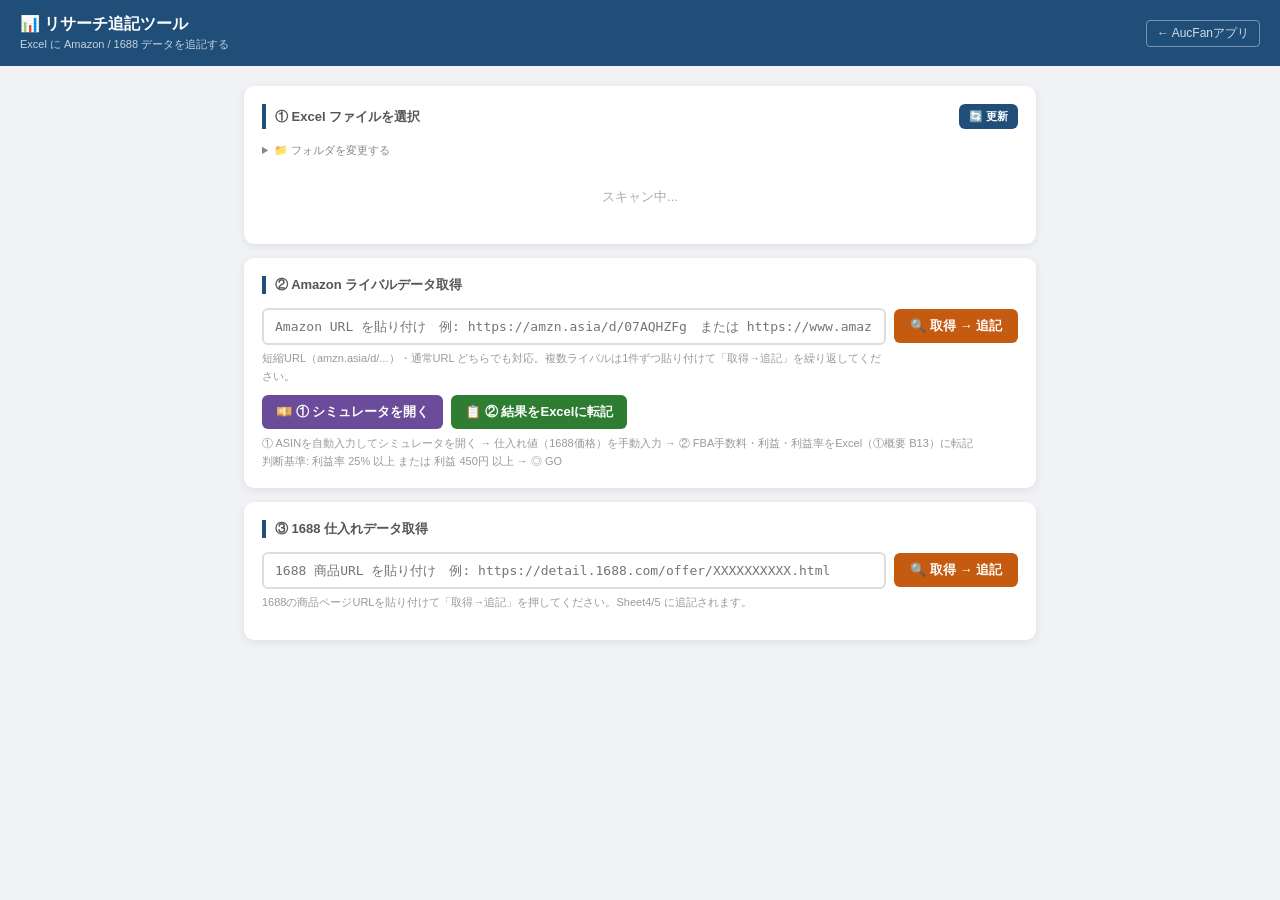
==== templates/research.html @ e9b9f6d2 "improve: Q1-Q7品質改善（ファイルロック・ログ・429通知・進捗・翻訳・定数化） [2026-05-30 08:53]" ====
<!DOCTYPE html>
<html lang="ja">
<head>
<meta charset="UTF-8">
<meta name="viewport" content="width=device-width, initial-scale=1.0">
<title>リサーチ追記ツール</title>
<style>
  * { box-sizing: border-box; margin: 0; padding: 0; }
  body { font-family: "BIZ UDGothic", "Hiragino Sans", sans-serif;
         background: #f0f2f5; color: #333; min-height: 100vh; }

  .header { background: #1F4E79; color: white; padding: 14px 20px;
            display: flex; align-items: center; justify-content: space-between; }
  .header-title { font-size: 16px; font-weight: bold; }
  .header-sub   { font-size: 11px; opacity: 0.75; margin-top: 2px; }
  .back-link { color: rgba(255,255,255,0.8); font-size: 12px; text-decoration: none;
               border: 1px solid rgba(255,255,255,0.4); padding: 4px 10px; border-radius: 4px; }
  .back-link:hover { background: rgba(255,255,255,0.15); }

  .main { max-width: 820px; margin: 20px auto; padding: 0 14px; }

  .card { background: white; border-radius: 10px; padding: 18px;
          box-shadow: 0 2px 8px rgba(0,0,0,0.08); margin-bottom: 14px; }
  .card-title { font-size: 13px; font-weight: bold; color: #555;
                border-left: 4px solid #1F4E79; padding-left: 9px;
                margin-bottom: 14px; display: flex; align-items: center; gap: 8px; }

  /* ファイル一覧 */
  .folder-bar { display: flex; gap: 8px; align-items: center; margin-bottom: 10px; }
  .folder-input { flex: 1; padding: 8px 10px; border: 2px solid #ddd;
                  border-radius: 6px; font-size: 12px; font-family: monospace; }
  .folder-input:focus { outline: none; border-color: #1F4E79; }

  .file-list { border: 1px solid #e5e7eb; border-radius: 8px; overflow: hidden; }
  .file-item { display: flex; align-items: center; gap: 10px; padding: 10px 14px;
               border-bottom: 1px solid #f0f0f0; cursor: pointer; transition: background 0.15s; }
  .file-item:last-child { border-bottom: none; }
  .file-item:hover { background: #EBF3FB; }
  .file-item.selected { background: #D6E8F7; border-left: 3px solid #1F4E79; }
  .file-icon { font-size: 20px; flex-shrink: 0; }
  .file-info { flex: 1; min-width: 0; }
  .file-name { font-size: 13px; font-weight: bold; color: #1F4E79;
               white-space: nowrap; overflow: hidden; text-overflow: ellipsis; }
  .file-meta { font-size: 11px; color: #888; margin-top: 2px; }
  .file-badge { font-size: 10px; background: #C55A11; color: white;
                padding: 1px 6px; border-radius: 8px; white-space: nowrap; }
  .file-empty { padding: 20px; text-align: center; color: #aaa; font-size: 13px; }
  .btn-delete-file { flex-shrink: 0; background: none; border: none; font-size: 15px;
                     cursor: pointer; padding: 2px 4px; border-radius: 4px;
                     color: #aaa; line-height: 1; transition: color 0.15s, background 0.15s; }
  .btn-delete-file:hover { color: #dc2626; background: #fef2f2; }

  /* 読み込み済みExcel表示 */
  .excel-loaded { background: #EBF3FB; border-radius: 8px; padding: 12px 14px; }
  .excel-loaded-name { font-size: 14px; font-weight: bold; color: #1F4E79; }
  .excel-loaded-meta { font-size: 12px; color: #666; margin-top: 3px; }
  .sheet-tags { display: flex; gap: 5px; flex-wrap: wrap; margin-top: 7px; }
  .sheet-tag  { background: #1F4E79; color: white; font-size: 10px;
                padding: 2px 7px; border-radius: 10px; }

  .btn { padding: 8px 16px; border: none; border-radius: 6px; font-size: 13px;
         font-weight: bold; cursor: pointer; transition: all 0.2s; white-space: nowrap; }
  .btn:hover:not(:disabled) { filter: brightness(0.9); }
  .btn:active:not(:disabled) { transform: scale(0.97); }
  .btn-blue   { background: #1F4E79; color: white; }
  .btn-orange { background: #C55A11; color: white; }
  .btn-calc   { background: #6B4C9A; color: white; font-size: 12px; padding: 6px 12px; }
  .btn-sm     { padding: 5px 10px; font-size: 11px; }
  .btn-gray   { background: #ccc; color: #777; cursor: not-allowed; }

  .result { margin-top: 10px; padding: 11px 13px; border-radius: 7px;
            font-size: 12px; line-height: 1.6; }
  .result.success { background: #E9F7EF; border: 1px solid #27AE60; color: #1a6b3a; }
  .result.error   { background: #FDE8E8; border: 1px solid #E74C3C; color: #a11a1a; }
  .result.info    { background: #EBF5FB; border: 1px solid #2980B9; color: #1a4a6b; }

  .badge { display: inline-block; background: #C55A11; color: white;
           font-size: 10px; padding: 1px 7px; border-radius: 9px; margin-left: 6px; }

  .spinner { display: inline-block; width: 14px; height: 14px;
             border: 2px solid rgba(255,255,255,0.4); border-top-color: white;
             border-radius: 50%; animation: spin 0.7s linear infinite;
             margin-right: 5px; vertical-align: middle; }
  @keyframes spin { to { transform: rotate(360deg); } }

  .hint { font-size: 11px; color: #999; margin-top: 8px; line-height: 1.6; }
  .dim { opacity: 0.45; }
  .hidden { display: none; }
</style>
</head>
<body>

<div class="header">
  <div>
    <div class="header-title">📊 リサーチ追記ツール</div>
    <div class="header-sub">Excel に Amazon / 1688 データを追記する</div>
  </div>
  <a href="/" class="back-link">← AucFanアプリ</a>
</div>

<div class="main">

  <!-- ① Excel選択 -->
  <div class="card">
    <div class="card-title">
      ① Excel ファイルを選択
      <button class="btn btn-blue btn-sm" onclick="refreshList()" style="margin-left:auto;">🔄 更新</button>
    </div>

    <!-- フォルダ変更（詳細） -->
    <details style="margin-bottom:10px;">
      <summary style="font-size:11px; color:#888; cursor:pointer;">📁 フォルダを変更する</summary>
      <div style="margin-top:8px; display:flex; gap:8px;">
        <input id="folderPath" class="folder-input" type="text" placeholder="フォルダパス">
        <button class="btn btn-blue btn-sm" onclick="refreshList()">スキャン</button>
      </div>
      <p class="hint">空白のままにすると保存先（Google Drive/AucFanToolData/リサーチシート）を自動で探します。</p>
    </details>

    <!-- ファイル一覧 -->
    <div id="fileList">
      <div class="file-empty">読み込み中...</div>
    </div>

    <!-- 読み込み済み表示 -->
    <div id="excelLoaded" class="hidden" style="margin-top:12px;"></div>
  </div>

  <!-- ② Amazon取得 -->
  <div class="card">
    <div class="card-title">
      ② Amazon ライバルデータ取得
      <span id="amazonBadge" class="badge hidden">0件</span>
    </div>

    <!-- URL入力エリア -->
    <div style="display:flex; gap:8px; align-items:flex-start; margin-bottom:10px;">
      <div style="flex:1;">
        <input id="amazonUrl" class="folder-input" type="text"
               placeholder="Amazon URL を貼り付け　例: https://amzn.asia/d/07AQHZFg　または https://www.amazon.co.jp/dp/B0XXXX"
               style="width:100%; padding:9px 11px; font-size:13px;">
        <p class="hint" style="margin-top:5px;">
          短縮URL（amzn.asia/d/...）・通常URL どちらでも対応。複数ライバルは1件ずつ貼り付けて「取得→追記」を繰り返してください。
        </p>
      </div>
      <button id="btnAmazonUrl" class="btn btn-orange" onclick="fetchAmazonUrl()" style="margin-top:1px;">
        🔍 取得 → 追記
      </button>
    </div>

    <div id="amazonResult" class="hidden result"></div>

    <!-- FBA料金シミュレータ -->
    <div style="margin-top:10px;">
      <div style="display:flex; align-items:center; gap:8px; flex-wrap:wrap;">
        <button id="btnOpenCalc" class="btn btn-calc"
                onclick="openCalculator(null)"
                style="font-size:13px; padding:8px 14px;">
          💴 ① シミュレータを開く
        </button>
        <button id="btnReadCalc" class="btn btn-calc"
                onclick="readCalcResult()"
                style="font-size:13px; padding:8px 14px; background:#2E7D32;">
          📋 ② 結果をExcelに転記
        </button>
      </div>
      <p class="hint" style="margin-top:6px; font-size:11px;">
        ① ASINを自動入力してシミュレータを開く → 仕入れ値（1688価格）を手動入力 →
        ② FBA手数料・利益・利益率をExcel（①概要 B13）に転記<br>
        判断基準: 利益率 25% 以上 または 利益 450円 以上 → ◎ GO
      </p>
    </div>
    <div id="calcResult" class="hidden result" style="margin-top:6px; font-size:12px;"></div>
  </div>

  <!-- ③ 1688仕入れデータ取得 -->
  <div class="card">
    <div class="card-title">
      ③ 1688 仕入れデータ取得
      <span id="1688Badge" class="badge hidden">0件</span>
    </div>

    <!-- URL入力エリア -->
    <div style="display:flex; gap:8px; align-items:flex-start; margin-bottom:10px;">
      <div style="flex:1;">
        <input id="url1688" class="folder-input" type="text"
               placeholder="1688 商品URL を貼り付け　例: https://detail.1688.com/offer/XXXXXXXXXX.html"
               style="width:100%; padding:9px 11px; font-size:13px;">
        <p class="hint" style="margin-top:5px;">
          1688の商品ページURLを貼り付けて「取得→追記」を押してください。Sheet4/5 に追記されます。
        </p>
      </div>
      <button id="btn1688Url" class="btn btn-orange" onclick="fetch1688Url()" style="margin-top:1px;">
        🔍 取得 → 追記
      </button>
    </div>

    <div id="result1688" class="hidden result"></div>
  </div>

</div>

<script>
let loadedPath  = "";
let amazonCount = 0;

// ── ファイル一覧 ────────────────────────────────────────────
async function refreshList() {
  const folder = document.getElementById("folderPath").value.trim();
  const div    = document.getElementById("fileList");
  div.innerHTML = '<div class="file-empty">スキャン中...</div>';

  const res  = await fetch("/api/research/excel/list", {
    method: "POST",
    headers: {"Content-Type": "application/json"},
    body: JSON.stringify({folder: folder})
  });
  const data = await res.json();

  if (!data.success || !data.files.length) {
    const msg = data.error || "Excelファイルが見つかりません";
    div.innerHTML = `<div class="file-empty">📭 ${msg}</div>`;
    return;
  }

  // フォルダパスを表示
  document.getElementById("folderPath").placeholder = data.folder;

  div.innerHTML = '<div class="file-list">' +
    data.files.map(f => {
      const enc = encodeURIComponent(f.path);
      return `
      <div class="file-item" data-path="${enc}" onclick="selectFile(decodeURIComponent(this.dataset.path), this)"
           title="${f.path}">
        <div class="file-icon">📄</div>
        <div class="file-info">
          <div class="file-name">${f.name}</div>
          <div class="file-meta">${f.modified} &nbsp;·&nbsp; ${f.size}</div>
        </div>
        ${f.amazon_count > 0
          ? `<div class="file-badge">Amazon ${f.amazon_count}件</div>`
          : ''}
        <button class="btn-delete-file" title="削除"
                onclick="event.stopPropagation(); deleteFile(decodeURIComponent(this.parentElement.dataset.path))">🗑</button>
      </div>`;
    }).join("") +
    '</div>';
}

async function selectFile(path, el) {
  // 選択ハイライト
  document.querySelectorAll(".file-item").forEach(e => e.classList.remove("selected"));
  el.classList.add("selected");

  // Excel情報取得
  const res  = await fetch("/api/research/excel/load", {
    method: "POST",
    headers: {"Content-Type": "application/json"},
    body: JSON.stringify({path: path})
  });
  const data = await res.json();
  const div  = document.getElementById("excelLoaded");

  if (data.success) {
    loadedPath  = path;
    amazonCount = data.amazon_count || 0;
    updateBadge();
    const warn = data.is_research ? "" :
      '<p style="color:#C55A11;font-size:11px;margin-top:4px;">⚠ 5シート構成ではない可能性があります</p>';
    div.innerHTML = `
      <div class="excel-loaded">
        <div class="excel-loaded-name">✅ ${data.filename}</div>
        <div class="excel-loaded-meta">
          ${data.title || "（タイトル未取得）"}
          &nbsp;·&nbsp; Amazon <strong>${amazonCount}件</strong>取得済み
        </div>
        <div class="sheet-tags">
          ${(data.sheets||[]).map(s=>`<span class="sheet-tag">${s}</span>`).join("")}
        </div>
        ${warn}
        <div style="margin-top:8px;">
          <a class="btn btn-blue btn-sm" href="/api/research/excel/download?path=${encodeURIComponent(path)}"
             download style="text-decoration:none;">
            ⬇ Excelをダウンロード
          </a>
        </div>
      </div>`;
    div.classList.remove("hidden");
  } else {
    div.innerHTML = `<div class="result error">❌ ${data.error}</div>`;
    div.classList.remove("hidden");
  }
}

function updateBadge() {
  const b = document.getElementById("amazonBadge");
  b.textContent = amazonCount + "件";
  b.classList.remove("hidden");
}

async function deleteFile(path) {
  const name = path.split("/").pop();
  if (!confirm(`「${name}」を削除しますか？\n\nこの操作は取り消せません。`)) return;

  try {
    const res  = await fetch("/api/research/excel/delete", {
      method: "POST",
      headers: {"Content-Type": "application/json"},
      body: JSON.stringify({path: path})
    });
    const data = await res.json();
    if (data.success) {
      // 選択中ファイルが削除された場合は表示をリセット
      if (loadedPath === path) {
        loadedPath = "";
        amazonCount = 0;
        document.getElementById("excelLoaded").classList.add("hidden");
        document.getElementById("amazonBadge").classList.add("hidden");
      }
      refreshList();
    } else {
      alert("削除に失敗しました: " + (data.error || "不明なエラー"));
    }
  } catch (e) {
    alert("削除に失敗しました: " + e.message);
  }
}

// ── Amazon URL取得 ──────────────────────────────────────────
let _fetchStartTime = null;
let _fetchPollTimer = null;

function _startProgressPolling(div) {
  _fetchStartTime = Date.now();
  _fetchPollTimer = setInterval(async () => {
    try {
      const r = await fetch("/api/research/amazon/status");
      const s = await r.json();
      if (!s.running) return;
      const sec = Math.floor((Date.now() - _fetchStartTime) / 1000);
      div.innerHTML =
        `<span class="spinner"></span>` +
        `<strong>${s.step}</strong><br>` +
        `<small style="color:#555;">経過 ${sec} 秒 ／ Amazonページを閉じないでください</small>`;
    } catch(e) {}
  }, 1000);
}

function _stopProgressPolling() {
  if (_fetchPollTimer) { clearInterval(_fetchPollTimer); _fetchPollTimer = null; }
}

async function fetchAmazonUrl() {
  if (!loadedPath) { alert("先に Excel ファイルを選択してください"); return; }

  const url = document.getElementById("amazonUrl").value.trim();
  if (!url) { alert("Amazon の URL を入力してください"); return; }

  const btn = document.getElementById("btnAmazonUrl");
  const div = document.getElementById("amazonResult");
  btn.innerHTML = '<span class="spinner"></span>取得中...';
  btn.disabled  = true;
  div.className = "result info";
  div.innerHTML =
    `<span class="spinner"></span><strong>① URLを解析中...</strong><br>` +
    `<small style="color:#555;">しばらくお待ちください（10〜30秒）</small>`;
  div.classList.remove("hidden");
  _startProgressPolling(div);

  try {
    const res  = await fetch("/api/research/amazon/fetch-url-append", {
      method: "POST",
      headers: {"Content-Type": "application/json"},
      body: JSON.stringify({path: loadedPath, url: url})
    });
    const data = await res.json();
    _stopProgressPolling();

    if (data.success) {
      amazonCount++;
      updateBadge();
      document.querySelectorAll(".file-item.selected .file-badge").forEach(b => {
        b.textContent = "Amazon " + amazonCount + "件";
      });
      // URLをクリア
      document.getElementById("amazonUrl").value = "";
      div.className = "result success";
      const imgInfo = data.image_count > 0
        ? `🖼 画像 ${data.image_count}枚保存 (amazon/${data.asin}/)`
        : (data.has_image ? "🖼 画像あり" : "");
      div.innerHTML =
        `✅ Sheet2 の ${data.row} 行目に追記 ${imgInfo}<br>` +
        `<strong>ASIN:</strong> ${data.asin} &nbsp; <strong>価格:</strong> ${data.price}<br>` +
        `<span style="color:#555;">${data.title}</span><br>` +
        `<button class="btn btn-calc" onclick="openCalculator('${data.asin}')" style="margin-top:8px;">` +
        `💴 FBA料金シミュレータで開く</button>`;
    } else if (data.duplicate) {
      // 重複ASIN
      div.className = "result info";
      div.innerHTML =
        `⚠️ <strong>ASIN ${data.asin}</strong> は既に ${data.row} 行目に追記済みです。<br>` +
        `<small style="color:#555;">別のライバルのURLを入力してください。</small><br>` +
        `<button class="btn btn-calc" onclick="openCalculator('${data.asin}')" style="margin-top:8px;">` +
        `💴 FBA料金シミュレータで開く</button>`;
    } else if (res.status === 429) {
      div.className = "result info";
      div.innerHTML = `⏳ <strong>取得処理が実行中です。</strong><br><small>完了後に再度お試しください。</small>`;
    } else {
      div.className = "result error";
      div.textContent = "❌ " + data.error;
    }
  } catch(e) {
    _stopProgressPolling();
    div.className = "result error";
    div.textContent = "❌ 通信エラー: " + e.message;
  } finally {
    _stopProgressPolling();
    btn.innerHTML = "🔍 取得 → 追記";
    btn.disabled  = false;
  }
}

// ── FBA料金シミュレータ ────────────────────────────────────────
// asin: 指定 ASIN（省略 or null 可）。省略時は loadedPath から自動取得を試みる。
async function openCalculator(asin) {
  const btn = event ? event.target : document.getElementById("btnOpenCalc");
  if (btn) { btn.textContent = "⏳ 起動中..."; btn.disabled = true; }
  try {
    const payload = {};
    if (asin)       payload.asin       = asin;
    if (loadedPath) payload.excel_path = loadedPath;

    const res  = await fetch("/api/research/amazon/open-calculator", {
      method: "POST",
      headers: {"Content-Type": "application/json"},
      body: JSON.stringify(payload)
    });
    const data = await res.json();
    const area = document.getElementById("calcResult");
    if (data.success) {
      const btnMsg = data.asin
        ? `✅ ASIN: ${data.asin} を入力しました`
        : "✅ シミュレータを開きました";
      if (btn) btn.textContent = btnMsg;
      if (area && data.warning) {
        area.innerHTML = `<span style="color:#C55A11;">⚠ ${data.warning}</span>`;
        area.classList.remove("hidden");
      }
      if (area && data.asin && !data.warning) {
        area.innerHTML =
          `<span style="color:#2E7D32;">ASIN <strong>${data.asin}</strong> を入力しました。` +
          `仕入れ値（1688価格）をシミュレータに手動入力してください。</span>`;
        area.classList.remove("hidden");
      }
    } else {
      if (btn) { btn.textContent = "❌ " + (data.error || "エラー"); btn.disabled = false; }
      if (area) { area.innerHTML = `<span style="color:red;">❌ ${data.error || "エラー"}</span>`; area.classList.remove("hidden"); }
    }
  } catch(e) {
    if (btn) { btn.textContent = "❌ 通信エラー"; btn.disabled = false; }
  }
}

// ── revcal 結果を Excel に転記 ─────────────────────────────────
async function readCalcResult() {
  if (!loadedPath) { alert("先に Excel ファイルを選択してください"); return; }
  const btn  = document.getElementById("btnReadCalc");
  const area = document.getElementById("calcResult");
  btn.textContent = "⏳ 読み取り中...";
  btn.disabled = true;
  area.innerHTML = '<span class="spinner"></span> シミュレータから結果を取得中...';
  area.classList.remove("hidden");
  try {
    const res  = await fetch("/api/research/amazon/read-calc", {
      method: "POST",
      headers: {"Content-Type": "application/json"},
      body: JSON.stringify({excel_path: loadedPath})
    });
    const data = await res.json();
    btn.textContent = "📋 ② 結果をExcelに転記";
    btn.disabled = false;

    if (data.success) {
      const fmt = v => v != null ? `¥${Math.round(v).toLocaleString()}` : "—";
      const fmtP = v => v != null ? `${v.toFixed(1)}%` : "—";
      const judgeColor = data.judgment === "◎ GO" ? "#2E7D32" : "#C62828";
      let html = `
        <table style="border-collapse:collapse; font-size:12px; width:100%;">
          <tr><td style="padding:2px 8px; color:#555;">参照手数料</td>
              <td style="padding:2px 8px; text-align:right;">${fmt(data.referral_fee)}</td></tr>
          <tr><td style="padding:2px 8px; color:#555;">FBA配送代行手数料</td>
              <td style="padding:2px 8px; text-align:right;">${fmt(data.fba_fee)}</td></tr>
          <tr style="background:#FFF9C4;">
              <td style="padding:2px 8px; font-weight:bold;">合計手数料 → Sheet1 B13</td>
              <td style="padding:2px 8px; text-align:right; font-weight:bold;">${fmt(data.total_fee)}</td></tr>
          ${data.b12_written ? `<tr style="background:#E8F5E9;">
              <td style="padding:2px 8px;">販売価格 → Sheet1 B12（自動入力）</td>
              <td style="padding:2px 8px; text-align:right;">${fmt(data.selling_price)}</td></tr>` : ""}
          <tr><td style="padding:2px 8px; color:#555;">利益</td>
              <td style="padding:2px 8px; text-align:right;">${fmt(data.profit)}</td></tr>
          <tr><td style="padding:2px 8px; color:#555;">利益率</td>
              <td style="padding:2px 8px; text-align:right;">${fmtP(data.profit_rate)}</td></tr>
          ${data.judgment ? `<tr><td colspan="2" style="padding:4px 8px; font-weight:bold; font-size:14px; color:${judgeColor};">
              ${data.judgment}（利益率${data.profit_rate_threshold}%以上 or 利益${data.profit_yen_threshold}円以上）</td></tr>` : ""}
        </table>`;
      area.innerHTML = html;
    } else {
      area.innerHTML = `<span style="color:red;">❌ ${data.error}</span>`;
    }
  } catch(e) {
    btn.textContent = "📋 ② 結果をExcelに転記";
    btn.disabled = false;
    area.innerHTML = `<span style="color:red;">❌ 通信エラー</span>`;
  }
}

// ── 1688 URL取得 ──────────────────────────────────────────────
let _1688FetchStartTime = null;
let _1688FetchPollTimer = null;
let fetch1688Count = 0;

function _start1688ProgressPolling(div) {
  _1688FetchStartTime = Date.now();
  _1688FetchPollTimer = setInterval(async () => {
    try {
      const r = await fetch("/api/research/1688/status");
      const s = await r.json();
      if (!s.running) return;
      const sec = Math.floor((Date.now() - _1688FetchStartTime) / 1000);
      div.innerHTML =
        `<span class="spinner"></span>` +
        `<strong>${s.step}</strong><br>` +
        `<small style="color:#555;">経過 ${sec} 秒 ／ 1688ページを閉じないでください</small>`;
    } catch(e) {}
  }, 1000);
}

function _stop1688ProgressPolling() {
  if (_1688FetchPollTimer) { clearInterval(_1688FetchPollTimer); _1688FetchPollTimer = null; }
}

async function fetch1688Url() {
  if (!loadedPath) { alert("先に Excel ファイルを選択してください"); return; }

  const url = document.getElementById("url1688").value.trim();
  if (!url) { alert("1688 の URL を入力してください"); return; }

  const btn = document.getElementById("btn1688Url");
  const div = document.getElementById("result1688");
  btn.innerHTML = '<span class="spinner"></span>取得中...';
  btn.disabled  = true;
  div.className = "result info";
  div.innerHTML =
    `<span class="spinner"></span><strong>① URLを解析中...</strong><br>` +
    `<small style="color:#555;">しばらくお待ちください（10〜30秒）</small>`;
  div.classList.remove("hidden");
  _start1688ProgressPolling(div);

  try {
    const res  = await fetch("/api/research/1688/fetch-url-append", {
      method: "POST",
      headers: {"Content-Type": "application/json"},
      body: JSON.stringify({path: loadedPath, url: url})
    });
    const data = await res.json();
    _stop1688ProgressPolling();

    if (data.success) {
      fetch1688Count++;
      document.getElementById("url1688").value = "";
      const badge = document.getElementById("1688Badge");
      badge.textContent = fetch1688Count + "件";
      badge.classList.remove("hidden");
      div.className = "result success";
      const imgInfo = data.image_count > 0
        ? `🖼 画像 ${data.image_count}枚保存 (1688/)` : "";
      div.innerHTML =
        `✅ Sheet4 の ${data.row} 行目から追記（${data.variant_count}バリアント）${imgInfo}<br>` +
        `<strong>ショップ:</strong> ${data.shop_name || "不明"} &nbsp;` +
        `<strong>最低単価:</strong> ${data.min_price} 元<br>` +
        `<span style="color:#555;">${data.title}</span>`;
    } else if (res.status === 429) {
      div.className = "result info";
      div.innerHTML = `⏳ <strong>取得処理が実行中です。</strong><br><small>完了後に再度お試しください。</small>`;
    } else {
      div.className = "result error";
      div.textContent = "❌ " + data.error;
    }
  } catch(e) {
    _stop1688ProgressPolling();
    div.className = "result error";
    div.textContent = "❌ 通信エラー: " + e.message;
  } finally {
    _stop1688ProgressPolling();
    btn.innerHTML = "🔍 取得 → 追記";
    btn.disabled  = false;
  }
}

// Enterキーで送信
document.addEventListener("DOMContentLoaded", () => {
  const inp = document.getElementById("amazonUrl");
  if (inp) inp.addEventListener("keydown", e => { if (e.key === "Enter") fetchAmazonUrl(); });
  const inp2 = document.getElementById("url1688");
  if (inp2) inp2.addEventListener("keydown", e => { if (e.key === "Enter") fetch1688Url(); });
});

// 起動時にファイル一覧を読み込む
refreshList();
</script>
</body>
</html>
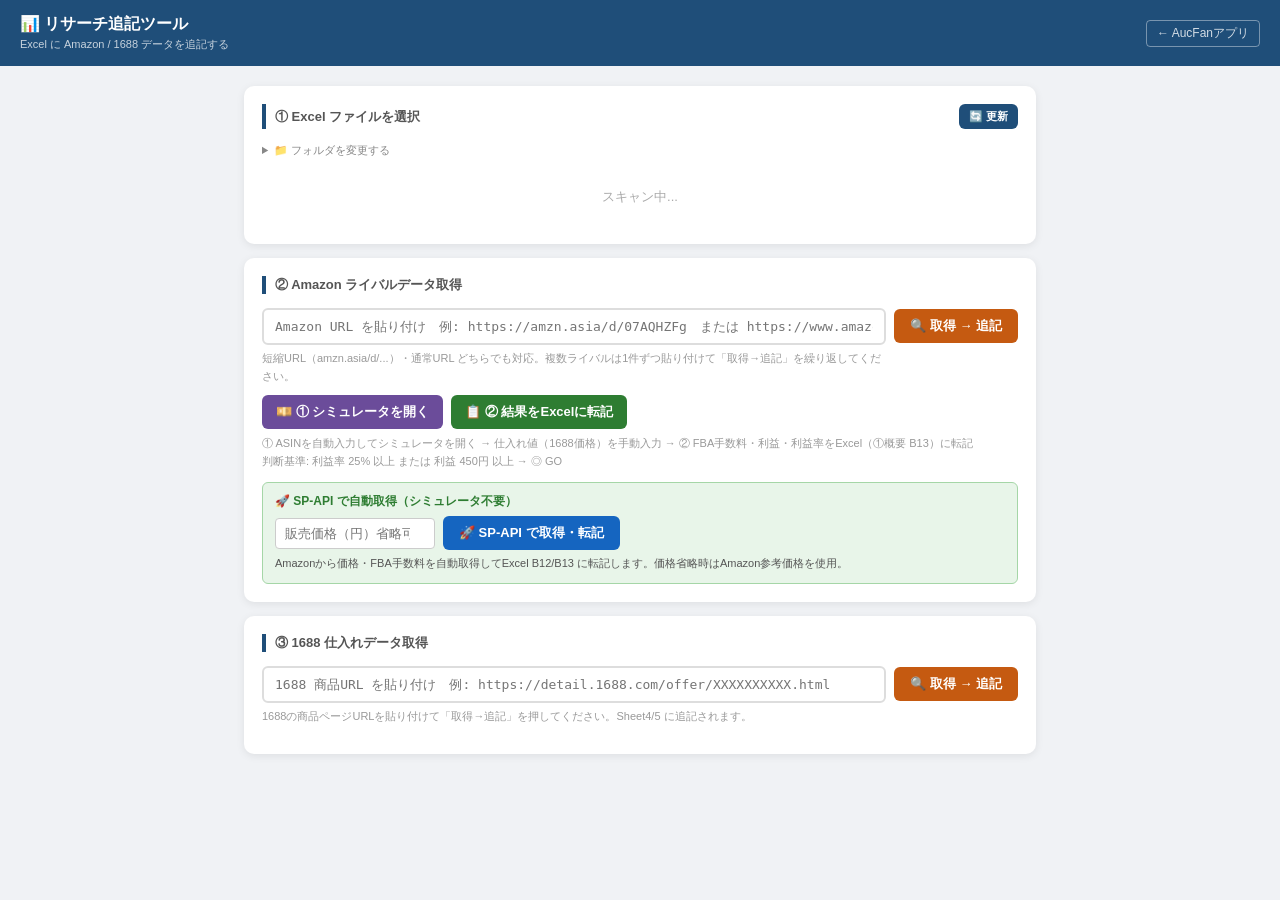
==== commit 10db30e1: "feat: SP-API実装（Catalog Items / Pricing / Products Fees API） - sp_api_client.py 新規作成   - LWAアクセストークン取" ====
--- a/templates/research.html
+++ b/templates/research.html
@@ -170,6 +170,27 @@
         判断基準: 利益率 25% 以上 または 利益 450円 以上 → ◎ GO
       </p>
     </div>
+
+    <!-- SP-API フェッチ（FBAシミュレータ不要版） -->
+    <div style="margin-top:12px; padding:10px 12px; background:#E8F5E9; border-radius:6px; border:1px solid #A5D6A7;">
+      <div style="font-size:12px; font-weight:bold; color:#2E7D32; margin-bottom:6px;">
+        🚀 SP-API で自動取得（シミュレータ不要）
+      </div>
+      <div style="display:flex; gap:8px; align-items:center; flex-wrap:wrap;">
+        <input id="spApiPrice" type="number" placeholder="販売価格（円）省略可"
+               style="width:160px; padding:7px 9px; font-size:13px; border:1px solid #ccc; border-radius:4px;">
+        <button id="btnSpFetch" class="btn btn-calc"
+                onclick="spApiFetch()"
+                style="font-size:13px; padding:8px 16px; background:#1565C0; flex-shrink:0;">
+          🚀 SP-API で取得・転記
+        </button>
+      </div>
+      <p class="hint" style="margin-top:5px; font-size:11px; color:#555;">
+        Amazonから価格・FBA手数料を自動取得してExcel B12/B13 に転記します。価格省略時はAmazon参考価格を使用。
+      </p>
+      <div id="spApiResult" class="hidden result" style="margin-top:6px; font-size:12px;"></div>
+    </div>
+
     <div id="calcResult" class="hidden result" style="margin-top:6px; font-size:12px;"></div>
   </div>
 
@@ -420,6 +441,75 @@
   }
 }
 
+// ── SP-API フェッチ ────────────────────────────────────────────
+async function spApiFetch() {
+  const btn    = document.getElementById("btnSpFetch");
+  const area   = document.getElementById("spApiResult");
+  const price  = document.getElementById("spApiPrice").value;
+
+  if (!loadedPath) {
+    area.className = "result error";
+    area.textContent = "Excelファイルを選択してください";
+    area.classList.remove("hidden");
+    return;
+  }
+
+  btn.disabled = true;
+  btn.textContent = "⏳ 取得中...";
+  area.className = "result";
+  area.innerHTML = '<span class="spinner"></span> SP-API から取得中...';
+  area.classList.remove("hidden");
+
+  // 選択中Excelから最後のASINを取得してみる
+  let asin = null;
+  try {
+    const infoRes = await fetch("/api/research/excel/load", {
+      method: "POST",
+      headers: {"Content-Type": "application/json"},
+      body: JSON.stringify({excel_path: loadedPath})
+    });
+    const infoData = await infoRes.json();
+    asin = infoData.last_asin || null;
+  } catch(e) {}
+
+  const payload = { excel_path: loadedPath };
+  if (asin)  payload.asin  = asin;
+  if (price) payload.price = parseInt(price);
+
+  try {
+    const res  = await fetch("/api/research/amazon/sp-fetch", {
+      method: "POST",
+      headers: {"Content-Type": "application/json"},
+      body: JSON.stringify(payload)
+    });
+    const data = await res.json();
+
+    if (data.success) {
+      const go = data.profit_ok ? "🟢 ◎ GO" : "🔴 要検討";
+      area.className = "result success";
+      area.innerHTML =
+        `✅ <strong>${data.asin}</strong><br>` +
+        `<span style="color:#555;">${data.title}</span><br>` +
+        `<strong>価格:</strong> ¥${(data.price||0).toLocaleString()} &nbsp; ` +
+        `<strong>FBA手数料:</strong> ¥${(data.fba_fee||0).toLocaleString()} &nbsp; ` +
+        `<strong>販売手数料:</strong> ¥${(data.referral_fee||0).toLocaleString()}<br>` +
+        `<strong>カテゴリ:</strong> ${data.category} &nbsp; ` +
+        `<strong>ランク:</strong> ${data.rank ? data.rank.toLocaleString() : "-"}<br>` +
+        `<strong>判定:</strong> ${go}` +
+        (data.fee_error ? `<br><span style="color:#e65100;font-size:11px;">⚠️ FBA手数料取得不可（非対応カテゴリ）: B13未転記</span>` : "");
+    } else {
+      area.className = "result error";
+      area.innerHTML = `❌ エラー: ${data.error || "取得失敗"}`;
+    }
+  } catch(e) {
+    area.className = "result error";
+    area.innerHTML = `❌ 通信エラー: ${e}`;
+  } finally {
+    btn.disabled = false;
+    btn.textContent = "🚀 SP-API で取得・転記";
+  }
+}
+
 // ── FBA料金シミュレータ ────────────────────────────────────────
 // asin: 指定 ASIN（省略 or null 可）。省略時は loadedPath から自動取得を試みる。
 async function openCalculator(asin) {
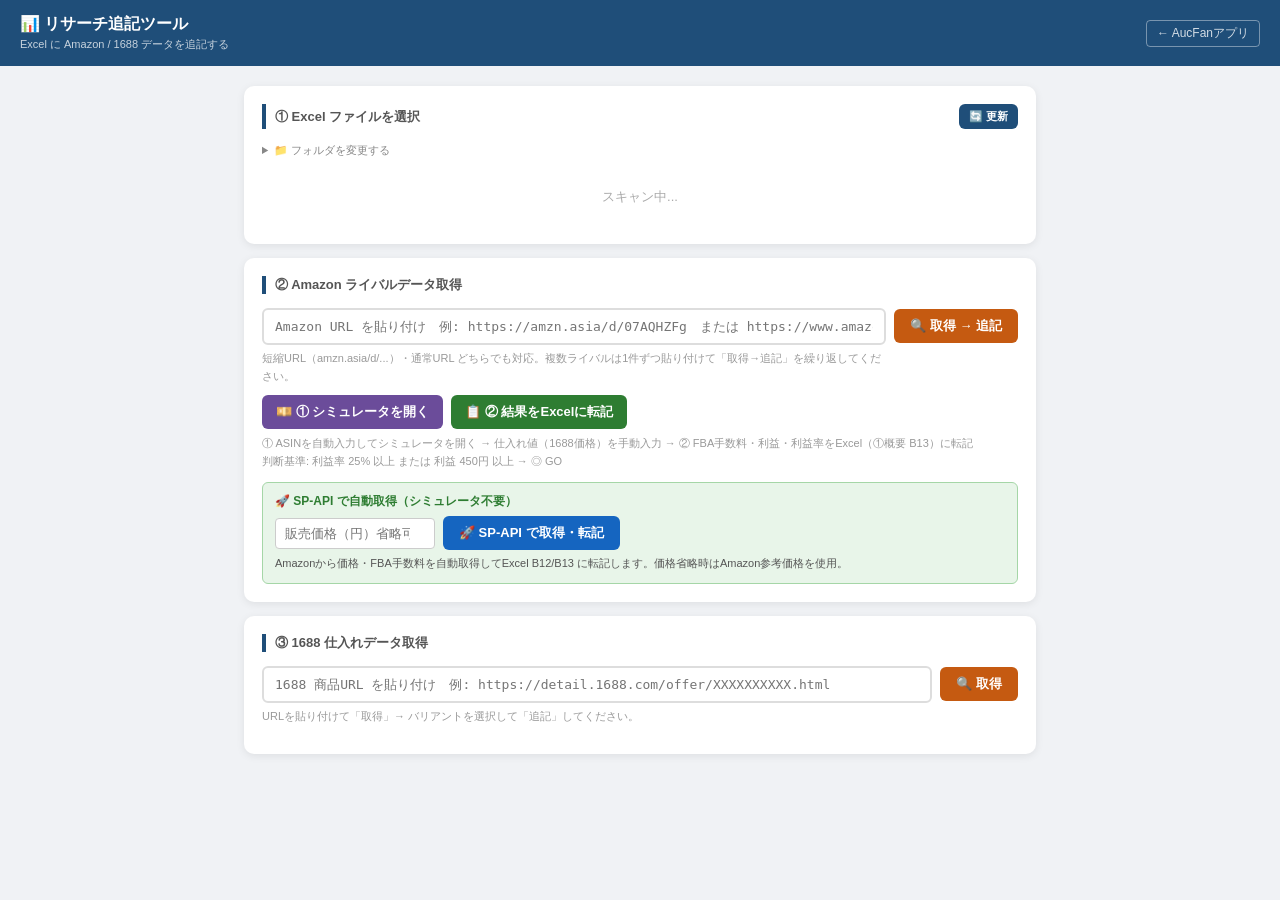
==== commit 024d35d4: "feat: 1688取得→バリアント選択→追記の2ステップUIに変更（A列フラグ自動入力）" ====
--- a/templates/research.html
+++ b/templates/research.html
@@ -208,15 +208,31 @@
                placeholder="1688 商品URL を貼り付け　例: https://detail.1688.com/offer/XXXXXXXXXX.html"
                style="width:100%; padding:9px 11px; font-size:13px;">
         <p class="hint" style="margin-top:5px;">
-          1688の商品ページURLを貼り付けて「取得→追記」を押してください。Sheet4/5 に追記されます。
+          URLを貼り付けて「取得」→ バリアントを選択して「追記」してください。
         </p>
       </div>
       <button id="btn1688Url" class="btn btn-orange" onclick="fetch1688Url()" style="margin-top:1px;">
-        🔍 取得 → 追記
+        🔍 取得
       </button>
     </div>
 
     <div id="result1688" class="hidden result"></div>
+
+    <!-- バリアント選択エリア（取得後に表示） -->
+    <div id="variant1688Panel" class="hidden" style="margin-top:12px; border:1px solid #e0e0e0; border-radius:8px; overflow:hidden;">
+      <div style="background:#1F4E79; color:white; padding:8px 14px; font-size:13px; font-weight:bold;">
+        バリアント選択 — 仕入れ対象にするものを「対象」にしてください
+      </div>
+      <div id="variantTable" style="padding:10px;"></div>
+      <div style="padding:10px; border-top:1px solid #eee; display:flex; gap:8px; align-items:center;">
+        <button class="btn btn-orange" onclick="append1688()" id="btnAppend1688">
+          ✅ 選択内容でExcelに追記
+        </button>
+        <button class="btn" onclick="cancelVariantSelect()" style="background:#eee; color:#555;">
+          キャンセル
+        </button>
+      </div>
+    </div>
   </div>
 
 </div>
@@ -441,6 +457,49 @@
   }
 }
 
+// ── 利益計算結果の表示（SP-API・1688共通） ─────────────────────
+function _showProfitResult(data, area) {
+  if (!area) return;
+  const vp = data.variants_profit || [];
+  if (vp.length === 0) return;
+
+  const bannerOk = data.profit_ok;
+  const bannerStyle = bannerOk
+    ? "background:#1B5E20;color:#fff;padding:10px 16px;border-radius:6px;font-size:18px;font-weight:bold;text-align:center;margin-bottom:8px;"
+    : "background:#B71C1C;color:#fff;padding:10px 16px;border-radius:6px;font-size:18px;font-weight:bold;text-align:center;margin-bottom:8px;";
+  const banner = `<div style="${bannerStyle}">${bannerOk ? "◎ GO — 仕入れ候補！" : "× 要検討"}</div>`;
+
+  const price   = data.selling_price || data.price || 0;
+  const fba     = data.fba_fee || 0;
+  const basicInfo = price
+    ? `<div style="font-size:11px;color:#555;margin-bottom:4px;">販売価格: ¥${price.toLocaleString()} &nbsp; FBA手数料: ¥${fba.toLocaleString()}</div>`
+    : "";
+
+  const rows = vp.map(v => {
+    const okStyle = v.ok ? "background:#E8F5E9;font-weight:bold;" : "background:#FFEBEE;";
+    return `<tr style="${okStyle}">` +
+      `<td style="padding:3px 6px;">${v.ok ? "◎" : "×"}</td>` +
+      `<td style="padding:3px 6px;max-width:160px;overflow:hidden;text-overflow:ellipsis;white-space:nowrap;" title="${v.variant}">${v.variant || "—"}</td>` +
+      `<td style="padding:3px 6px;text-align:right;">¥${v.cny_price}元 → ¥${v.cost.toLocaleString()}</td>` +
+      `<td style="padding:3px 6px;text-align:right;font-weight:bold;">¥${v.profit.toLocaleString()}</td>` +
+      `<td style="padding:3px 6px;text-align:right;font-weight:bold;">${v.profit_rate}%</td>` +
+      `</tr>`;
+  }).join("");
+  const table =
+    `<table style="width:100%;border-collapse:collapse;font-size:11px;">` +
+    `<thead><tr style="background:#E0E0E0;">` +
+    `<th style="padding:3px 6px;"></th>` +
+    `<th style="padding:3px 6px;text-align:left;">バリアント</th>` +
+    `<th style="padding:3px 6px;text-align:right;">原価</th>` +
+    `<th style="padding:3px 6px;text-align:right;">利益</th>` +
+    `<th style="padding:3px 6px;text-align:right;">利益率</th>` +
+    `</tr></thead><tbody>${rows}</tbody></table>`;
+
+  area.className = "result success";
+  area.innerHTML = banner + basicInfo + table;
+  area.classList.remove("hidden");
+}
+
 // ── SP-API フェッチ ────────────────────────────────────────────
 async function spApiFetch() {
   const btn    = document.getElementById("btnSpFetch");
@@ -485,18 +544,26 @@
     const data = await res.json();
 
     if (data.success) {
-      const go = data.profit_ok ? "🟢 ◎ GO" : "🔴 要検討";
+      // 商品基本情報
+      const basicInfo =
+        `<div style="font-size:12px;margin-bottom:6px;">` +
+        `<strong>${data.asin}</strong> &nbsp; <span style="color:#555;">${data.title}</span><br>` +
+        `カテゴリ: ${data.category} &nbsp; ランク: ${data.rank ? data.rank.toLocaleString() : "—"}<br>` +
+        `販売価格: <strong>¥${(data.price||0).toLocaleString()}</strong> &nbsp; ` +
+        `FBA手数料: <strong>¥${(data.fba_fee||0).toLocaleString()}</strong> &nbsp; ` +
+        `販売手数料: ¥${(data.referral_fee||0).toLocaleString()}` +
+        (data.fee_error ? `<br><span style="color:#e65100;font-size:11px;">⚠️ FBA手数料取得不可: B13未転記。Amazon検索で「配送料無料」にチェックしてFBA出品のASINを使用してください。</span>` : "") +
+        `</div>`;
+
+      const noProfit = `<div style="font-size:11px;color:#888;">1688データ未取得のため利益計算なし</div>`;
+
       area.className = "result success";
-      area.innerHTML =
-        `✅ <strong>${data.asin}</strong><br>` +
-        `<span style="color:#555;">${data.title}</span><br>` +
-        `<strong>価格:</strong> ¥${(data.price||0).toLocaleString()} &nbsp; ` +
-        `<strong>FBA手数料:</strong> ¥${(data.fba_fee||0).toLocaleString()} &nbsp; ` +
-        `<strong>販売手数料:</strong> ¥${(data.referral_fee||0).toLocaleString()}<br>` +
-        `<strong>カテゴリ:</strong> ${data.category} &nbsp; ` +
-        `<strong>ランク:</strong> ${data.rank ? data.rank.toLocaleString() : "-"}<br>` +
-        `<strong>判定:</strong> ${go}` +
-        (data.fee_error ? `<br><span style="color:#e65100;font-size:11px;">⚠️ FBA手数料取得不可（非対応カテゴリ）: B13未転記</span>` : "");
+      area.innerHTML = basicInfo + ((data.variants_profit||[]).length === 0 ? noProfit : "");
+      area.classList.remove("hidden");
+
+      // 利益計算は共通関数で追記
+      _showProfitResult(data, area);
+
     } else {
       area.className = "result error";
       area.innerHTML = `❌ エラー: ${data.error || "取得失敗"}`;
@@ -608,6 +675,7 @@
 let _1688FetchStartTime = null;
 let _1688FetchPollTimer = null;
 let fetch1688Count = 0;
+let _fetched1688Data = null;  // 取得済み1688データを保持
 
 function _start1688ProgressPolling(div) {
   _1688FetchStartTime = Date.now();
@@ -629,6 +697,7 @@
   if (_1688FetchPollTimer) { clearInterval(_1688FetchPollTimer); _1688FetchPollTimer = null; }
 }
 
+// ── STEP1: URLから1688データを取得（追記しない） ──
 async function fetch1688Url() {
   if (!loadedPath) { alert("先に Excel ファイルを選択してください"); return; }
 
@@ -644,31 +713,27 @@
     `<span class="spinner"></span><strong>① URLを解析中...</strong><br>` +
     `<small style="color:#555;">しばらくお待ちください（10〜30秒）</small>`;
   div.classList.remove("hidden");
+  document.getElementById("variant1688Panel").classList.add("hidden");
   _start1688ProgressPolling(div);
 
   try {
-    const res  = await fetch("/api/research/1688/fetch-url-append", {
+    const res  = await fetch("/api/research/1688/fetch-url", {
       method: "POST",
       headers: {"Content-Type": "application/json"},
-      body: JSON.stringify({path: loadedPath, url: url})
+      body: JSON.stringify({url: url})
     });
     const data = await res.json();
     _stop1688ProgressPolling();
 
     if (data.success) {
-      fetch1688Count++;
-      document.getElementById("url1688").value = "";
-      const badge = document.getElementById("1688Badge");
-      badge.textContent = fetch1688Count + "件";
-      badge.classList.remove("hidden");
+      _fetched1688Data = data.data;
       div.className = "result success";
-      const imgInfo = data.image_count > 0
-        ? `🖼 画像 ${data.image_count}枚保存 (1688/)` : "";
       div.innerHTML =
-        `✅ Sheet4 の ${data.row} 行目から追記（${data.variant_count}バリアント）${imgInfo}<br>` +
-        `<strong>ショップ:</strong> ${data.shop_name || "不明"} &nbsp;` +
-        `<strong>最低単価:</strong> ${data.min_price} 元<br>` +
-        `<span style="color:#555;">${data.title}</span>`;
+        `✅ 取得完了: <strong>${_fetched1688Data.shop_name || "不明"}</strong> &nbsp;` +
+        `最低単価: ${_fetched1688Data.min_price} 元<br>` +
+        `<span style="color:#555;">${_fetched1688Data.title || ""}</span><br>` +
+        `<small>↓ 下のバリアント一覧から仕入れ対象を選んで「追記」してください</small>`;
+      _showVariantSelector(_fetched1688Data);
     } else if (res.status === 429) {
       div.className = "result info";
       div.innerHTML = `⏳ <strong>取得処理が実行中です。</strong><br><small>完了後に再度お試しください。</small>`;
@@ -682,8 +747,128 @@
     div.textContent = "❌ 通信エラー: " + e.message;
   } finally {
     _stop1688ProgressPolling();
-    btn.innerHTML = "🔍 取得 → 追記";
+    btn.innerHTML = "🔍 取得";
     btn.disabled  = false;
+  }
+}
+
+// ── バリアント選択UIを表示 ──
+function _showVariantSelector(data) {
+  const variants = data.variants || [];
+  const panel = document.getElementById("variant1688Panel");
+  const table = document.getElementById("variantTable");
+
+  if (variants.length === 0) {
+    table.innerHTML = "<p style='color:#888;font-size:13px;'>バリアントが見つかりません</p>";
+    panel.classList.remove("hidden");
+    return;
+  }
+
+  let html = `<table style="width:100%;border-collapse:collapse;font-size:13px;">
+    <tr style="background:#f5f5f5;">
+      <th style="padding:6px 10px;text-align:left;border-bottom:1px solid #ddd;">バリアント名</th>
+      <th style="padding:6px 10px;text-align:right;border-bottom:1px solid #ddd;">単価(元)</th>
+      <th style="padding:6px 10px;text-align:center;border-bottom:1px solid #ddd;">仕入れ対象</th>
+    </tr>`;
+
+  variants.forEach((v, i) => {
+    const name = v.name || `バリアント${i+1}`;
+    const price = v.price || "—";
+    html += `<tr style="border-bottom:1px solid #f0f0f0;">
+      <td style="padding:7px 10px;">${name}</td>
+      <td style="padding:7px 10px;text-align:right;">${price}</td>
+      <td style="padding:7px 10px;text-align:center;">
+        <button onclick="toggleVariant(${i}, this)"
+          data-idx="${i}" data-selected="0"
+          style="padding:4px 14px;border-radius:4px;border:1px solid #ccc;
+                 background:#f0f0f0;color:#888;font-size:12px;cursor:pointer;">
+          0 除外
+        </button>
+      </td>
+    </tr>`;
+  });
+  html += "</table>";
+  table.innerHTML = html;
+  panel.classList.remove("hidden");
+}
+
+// ── バリアントの対象/除外を切り替え ──
+function toggleVariant(idx, btn) {
+  const current = parseInt(btn.dataset.selected);
+  const next = current === 1 ? 0 : 1;
+  btn.dataset.selected = next;
+  if (next === 1) {
+    btn.style.background = "#1F4E79";
+    btn.style.color = "white";
+    btn.style.borderColor = "#1F4E79";
+    btn.textContent = "1 対象";
+  } else {
+    btn.style.background = "#f0f0f0";
+    btn.style.color = "#888";
+    btn.style.borderColor = "#ccc";
+    btn.textContent = "0 除外";
+  }
+}
+
+function cancelVariantSelect() {
+  document.getElementById("variant1688Panel").classList.add("hidden");
+  _fetched1688Data = null;
+}
+
+// ── STEP2: 選択内容でExcelに追記 ──
+async function append1688() {
+  if (!loadedPath) { alert("Excelファイルが選択されていません"); return; }
+  if (!_fetched1688Data) { alert("先に1688データを取得してください"); return; }
+
+  // 各バリアントのフラグを収集
+  const buttons = document.querySelectorAll("#variantTable button[data-idx]");
+  const flags = {};
+  const variants = _fetched1688Data.variants || [];
+  buttons.forEach(btn => {
+    const idx = parseInt(btn.dataset.idx);
+    const name = variants[idx]?.name || `バリアント${idx+1}`;
+    flags[name] = parseInt(btn.dataset.selected);
+  });
+
+  const selectedCount = Object.values(flags).filter(v => v === 1).length;
+
+  const btn = document.getElementById("btnAppend1688");
+  btn.innerHTML = '<span class="spinner"></span>追記中...';
+  btn.disabled = true;
+
+  try {
+    const res = await fetch("/api/research/1688/append", {
+      method: "POST",
+      headers: {"Content-Type": "application/json"},
+      body: JSON.stringify({path: loadedPath, data: _fetched1688Data, selected_flags: flags})
+    });
+    const data = await res.json();
+
+    if (data.success) {
+      fetch1688Count++;
+      document.getElementById("url1688").value = "";
+      document.getElementById("variant1688Panel").classList.add("hidden");
+      _fetched1688Data = null;
+      const badge = document.getElementById("1688Badge");
+      badge.textContent = fetch1688Count + "件";
+      badge.classList.remove("hidden");
+      const div = document.getElementById("result1688");
+      div.className = "result success";
+      div.innerHTML =
+        `✅ Sheet4 の ${data.row} 行目から追記（${data.variant_count}バリアント、対象: ${selectedCount}件）<br>` +
+        `<strong>ショップ:</strong> ${data.shop_name || "不明"} &nbsp;` +
+        `<strong>最低単価:</strong> ${data.min_price} 元`;
+      if ((data.variants_profit || []).length > 0) {
+        _showProfitResult(data, document.getElementById("spApiResult"));
+      }
+    } else {
+      alert("❌ 追記エラー: " + data.error);
+    }
+  } catch(e) {
+    alert("❌ 通信エラー: " + e.message);
+  } finally {
+    btn.innerHTML = "✅ 選択内容でExcelに追記";
+    btn.disabled = false;
   }
 }
 
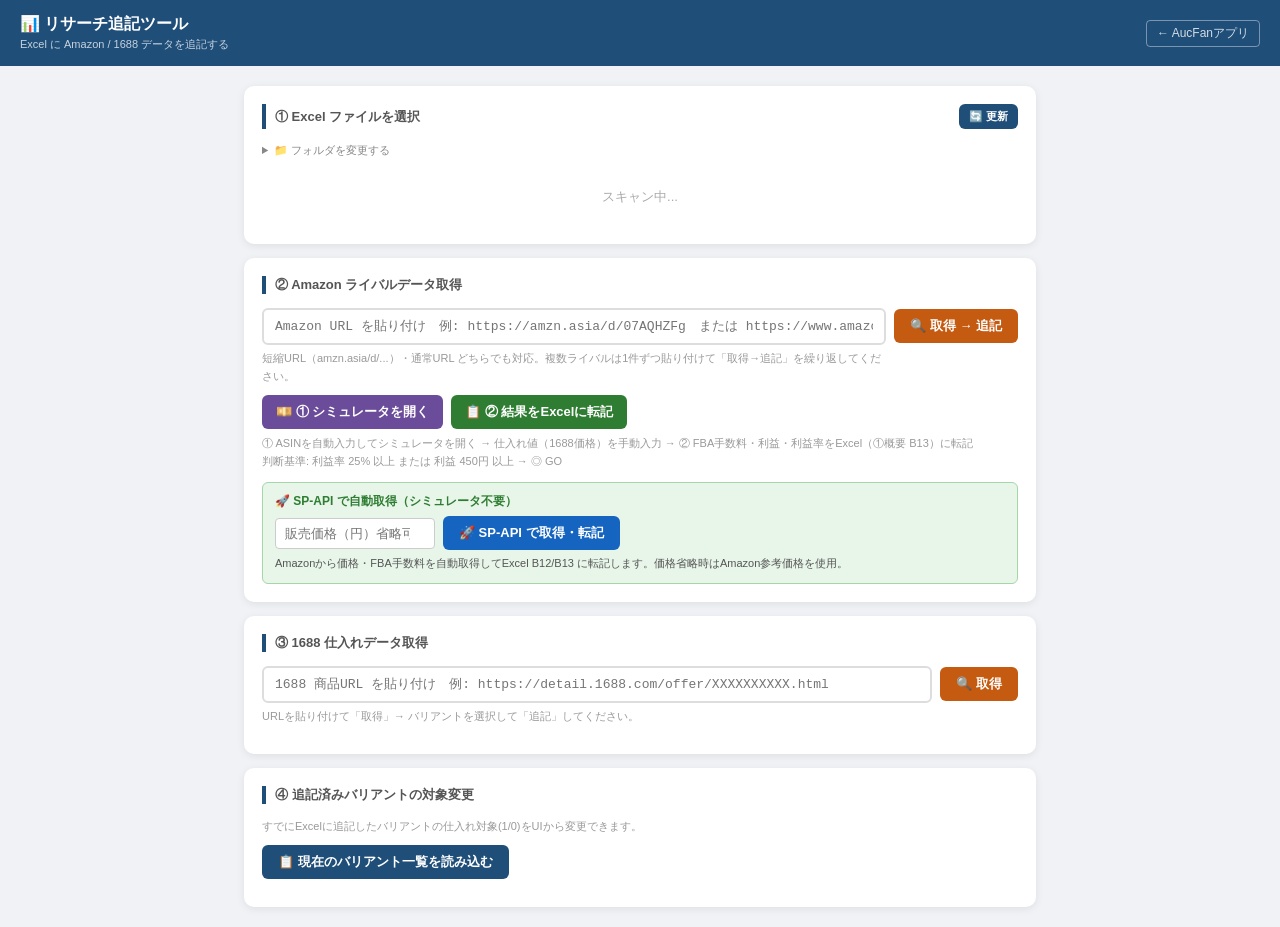
==== commit 1231b07e: "feat: 追記済み1688バリアントのフラグをUIから変更・保存できる機能を追加" ====
--- a/templates/research.html
+++ b/templates/research.html
@@ -232,6 +232,31 @@
           キャンセル
         </button>
       </div>
+    </div>
+  </div>
+
+  <!-- ④ 追記済みバリアント選択変更 -->
+  <div class="card">
+    <div class="card-title">④ 追記済みバリアントの対象変更</div>
+    <p class="hint" style="margin-bottom:10px;">
+      すでにExcelに追記したバリアントの仕入れ対象(1/0)をUIから変更できます。
+    </p>
+    <button class="btn" onclick="loadVariants1688()" id="btnLoadVariants"
+            style="background:#1F4E79; color:white; margin-bottom:10px;">
+      📋 現在のバリアント一覧を読み込む
+    </button>
+    <div id="editVariantPanel" class="hidden">
+      <div id="editVariantTable" style="margin-bottom:10px;"></div>
+      <div style="display:flex; gap:8px;">
+        <button class="btn btn-orange" onclick="saveVariantFlags()" id="btnSaveFlags">
+          💾 変更を保存
+        </button>
+        <button class="btn" onclick="document.getElementById('editVariantPanel').classList.add('hidden')"
+                style="background:#eee; color:#555;">
+          キャンセル
+        </button>
+      </div>
+      <div id="editVariantResult" class="hidden result" style="margin-top:8px;"></div>
     </div>
   </div>
 
@@ -872,6 +897,130 @@
   }
 }
 
+// ── 追記済みバリアント一覧を読み込む ──
+async function loadVariants1688() {
+  if (!loadedPath) { alert("先に Excel ファイルを選択してください"); return; }
+
+  const btn = document.getElementById("btnLoadVariants");
+  btn.innerHTML = '<span class="spinner"></span>読み込み中...';
+  btn.disabled = true;
+
+  try {
+    const res = await fetch("/api/research/1688/variants", {
+      method: "POST",
+      headers: {"Content-Type": "application/json"},
+      body: JSON.stringify({path: loadedPath})
+    });
+    const data = await res.json();
+
+    if (data.success) {
+      _renderEditVariantTable(data.variants);
+      document.getElementById("editVariantPanel").classList.remove("hidden");
+      document.getElementById("editVariantResult").classList.add("hidden");
+    } else {
+      alert("❌ " + data.error);
+    }
+  } catch(e) {
+    alert("❌ 通信エラー: " + e.message);
+  } finally {
+    btn.innerHTML = "📋 現在のバリアント一覧を読み込む";
+    btn.disabled = false;
+  }
+}
+
+function _renderEditVariantTable(variants) {
+  const table = document.getElementById("editVariantTable");
+  if (!variants.length) {
+    table.innerHTML = "<p style='color:#888;font-size:13px;'>バリアントがありません</p>";
+    return;
+  }
+
+  let html = `<table style="width:100%;border-collapse:collapse;font-size:13px;">
+    <tr style="background:#f5f5f5;">
+      <th style="padding:6px 10px;text-align:left;border-bottom:1px solid #ddd;">ショップ</th>
+      <th style="padding:6px 10px;text-align:left;border-bottom:1px solid #ddd;">バリアント</th>
+      <th style="padding:6px 10px;text-align:right;border-bottom:1px solid #ddd;">単価(元)</th>
+      <th style="padding:6px 10px;text-align:center;border-bottom:1px solid #ddd;">仕入れ対象</th>
+    </tr>`;
+
+  variants.forEach((v, i) => {
+    const isSelected = v.flag === 1;
+    html += `<tr style="border-bottom:1px solid #f0f0f0;">
+      <td style="padding:7px 10px;font-size:12px;color:#555;">${v.shop || "—"}</td>
+      <td style="padding:7px 10px;">${v.variant || "—"}</td>
+      <td style="padding:7px 10px;text-align:right;">${v.price}</td>
+      <td style="padding:7px 10px;text-align:center;">
+        <button onclick="toggleEditVariant(${i}, this)"
+          data-idx="${i}" data-selected="${isSelected ? 1 : 0}"
+          style="padding:4px 14px;border-radius:4px;border:1px solid ${isSelected ? '#1F4E79' : '#ccc'};
+                 background:${isSelected ? '#1F4E79' : '#f0f0f0'};
+                 color:${isSelected ? 'white' : '#888'};font-size:12px;cursor:pointer;">
+          ${isSelected ? '1 対象' : '0 除外'}
+        </button>
+      </td>
+    </tr>`;
+  });
+  html += "</table>";
+  table.innerHTML = html;
+}
+
+function toggleEditVariant(idx, btn) {
+  const current = parseInt(btn.dataset.selected);
+  const next = current === 1 ? 0 : 1;
+  btn.dataset.selected = next;
+  if (next === 1) {
+    btn.style.background = "#1F4E79";
+    btn.style.color = "white";
+    btn.style.borderColor = "#1F4E79";
+    btn.textContent = "1 対象";
+  } else {
+    btn.style.background = "#f0f0f0";
+    btn.style.color = "#888";
+    btn.style.borderColor = "#ccc";
+    btn.textContent = "0 除外";
+  }
+}
+
+async function saveVariantFlags() {
+  if (!loadedPath) return;
+
+  const buttons = document.querySelectorAll("#editVariantTable button[data-idx]");
+  const rows = [];
+  buttons.forEach(btn => {
+    rows.push({row_index: parseInt(btn.dataset.idx), flag: parseInt(btn.dataset.selected)});
+  });
+
+  const btn = document.getElementById("btnSaveFlags");
+  btn.innerHTML = '<span class="spinner"></span>保存中...';
+  btn.disabled = true;
+
+  try {
+    const res = await fetch("/api/research/1688/update-flags", {
+      method: "POST",
+      headers: {"Content-Type": "application/json"},
+      body: JSON.stringify({path: loadedPath, rows: rows})
+    });
+    const data = await res.json();
+    const div = document.getElementById("editVariantResult");
+    div.classList.remove("hidden");
+    if (data.success) {
+      div.className = "result success";
+      div.innerHTML = "✅ 保存しました";
+      if ((data.variants_profit || []).length > 0) {
+        _showProfitResult(data, document.getElementById("spApiResult"));
+      }
+    } else {
+      div.className = "result error";
+      div.textContent = "❌ " + data.error;
+    }
+  } catch(e) {
+    alert("❌ 通信エラー: " + e.message);
+  } finally {
+    btn.innerHTML = "💾 変更を保存";
+    btn.disabled = false;
+  }
+}
+
 // Enterキーで送信
 document.addEventListener("DOMContentLoaded", () => {
   const inp = document.getElementById("amazonUrl");
